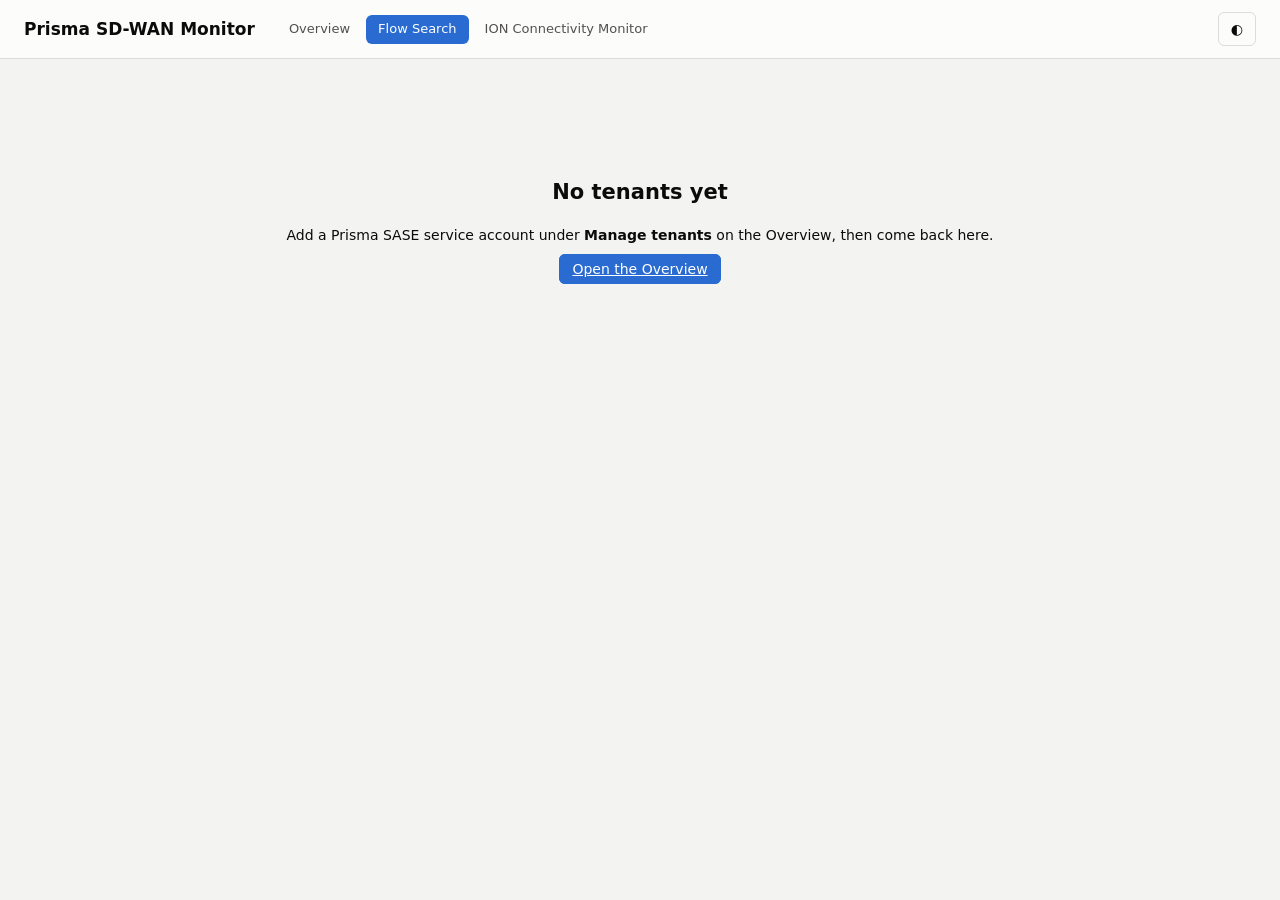
==== static/flows.html @ 74a4ef9d "Prisma SD-WAN Monitor 2.0.0 Co-Authored-By: Claude Opus 5.5 <noreply@anthropic.com>" ====
<!doctype html>
<html lang="en">
<head>
  <meta charset="utf-8">
  <meta name="viewport" content="width=device-width, initial-scale=1">
  <title>Flow Search · Prisma SD-WAN</title>
  <link rel="stylesheet" href="/static/css/theme.css">
  <link rel="stylesheet" href="/static/css/base.css">
  <link rel="stylesheet" href="/static/css/flows.css">
  <script src="/static/js/theme.js"></script>
  <script type="module" src="/static/js/flows.js"></script>
  <script defer src="/static/vendor/alpinejs-3.17.4.min.js"></script>
</head>
<body x-data="flowSearch" x-cloak>
  <header class="topbar">
    <div class="topbar-title">
      <h1>Prisma SD-WAN Monitor <span class="app-version" x-text="version && 'v' + version"></span></h1>
      <nav class="nav-tabs">
        <a href="/#/">Overview</a>
        <a href="/flows" class="active" aria-current="page">Flow Search</a>
        <a href="/?ionlog#/">ION Connectivity Monitor</a>
      </nav>
    </div>
    <div class="topbar-controls">
      <label for="tenant-select" class="sr-only">Tenant</label>
      <select id="tenant-select" aria-label="Select tenant" x-show="tenants.length" x-model="tsg" @change="switchTenant()">
        <template x-for="t in tenants" :key="t.tsg_id">
          <option :value="t.tsg_id" x-text="`${t.name} (${t.tsg_id})`" :selected="t.tsg_id === tsg"></option>
        </template>
      </select>
      <button type="button" class="btn theme-btn" @click="toggleTheme()"></button>
    </div>
  </header>

  <main class="flows-main">
    <section class="empty" x-show="tenantsLoaded && !tenants.length">
      <h2>No tenants yet</h2>
      <p>Add a Prisma SASE service account under <strong>Manage tenants</strong> on the Overview, then come back here.</p>
      <a class="btn primary" href="/#/">Open the Overview</a>
    </section>

    <template x-if="tsg">
      <div>
        <p class="notice error" x-show="authError" x-text="`Could not load this tenant: ${authError}`"></p>
        <p class="notice error" x-show="searchError" x-text="searchError"></p>
        <p class="notice" x-show="notes.policies" x-text="`Policy names: ${notes.policies}`"></p>
        <p class="notice" x-show="notes.paths" x-text="`Path names: ${notes.paths}`"></p>
        <p class="notice" x-show="notes.apps">Couldn't load application names, so apps show as numeric IDs
          (<span x-text="notes.apps"></span>). <button type="button" class="link-btn accent" @click="notes.apps = ''; loadApps()">Try again</button></p>

        <!-- Search form ----------------------------------------------------------------------- -->
        <section class="card search-card" aria-label="Search">
          <div class="form-grid">
            <div class="field f-sites picker">
              <span class="field-label">Sites <span class="req" aria-hidden="true">*</span></span>
              <button type="button" class="picker-btn" :disabled="!sitesReady" @click="siteMenu = !siteMenu" :aria-expanded="siteMenu"
                      x-text="!sitesReady ? 'Loading sites…' : selectedSites.length ? `${selectedSites.length} selected` : 'Select at least one site…'"></button>
              <div class="picker-panel" x-show="siteMenu" @click.outside="siteMenu = false" @keydown.escape="siteMenu = false">
                <input type="search" x-model="siteSearch" placeholder="Search sites…" aria-label="Search sites">
                <div class="picker-list">
                  <template x-for="s in siteMatches" :key="s.id">
                    <label class="picker-item"><input type="checkbox" :checked="selectedSites.includes(s.id)" @change="toggleIn(selectedSites, s.id)"><span x-text="s.name"></span></label>
                  </template>
                  <div class="picker-empty" x-show="!siteMatches.length">No sites match</div>
                </div>
                <div class="picker-foot" x-show="selectedSites.length"><button type="button" class="link-btn accent" @click="selectedSites = []">Clear selection</button></div>
              </div>
              <div class="tags">
                <template x-for="id in selectedSites" :key="id">
                  <span class="tag"><span x-text="siteName(id)"></span><button type="button" :aria-label="`Remove ${siteName(id)}`" @click="toggleIn(selectedSites, id)">✕</button></span>
                </template>
              </div>
              <span class="field-error" x-show="siteMissing">Select at least one site</span>
            </div>

            <div class="field f-range">
              <span class="field-label">Time range
                <span class="last-btns"><strong>Last</strong>
                  <template x-for="[mins, text] in M.LAST_BUTTONS" :key="mins">
                    <button type="button" class="quick-btn" :class="isLast(mins) && 'active'" :aria-pressed="isLast(mins)" @click="setLast(mins)"
                            :disabled="needsFilter(mins)" :title="lastTitle(mins)" x-text="text"></button>
                  </template>
                </span>
              </span>
              <div class="range-row">
                <button type="button" class="btn btn-sm" @click="step(-1)" :disabled="!canStepBack"
                        :title="canStepBack ? 'Move the whole range back by its length' : `Flow history goes back ${M.MAX_AGE_DAYS} days`" x-text="stepText(-1)"></button>
                <input type="datetime-local" x-model="startTime" :min="oldestInput" @change="startPicked()" aria-label="Start">
                <span class="muted">to</span>
                <input type="datetime-local" x-model="endTime" :min="oldestInput" aria-label="End">
                <button type="button" class="btn btn-sm" @click="step(1)" :disabled="!canStepForward" title="Move the whole range forward by its length (up to now)" x-text="stepText(1)"></button>
              </div>
              <div class="range-note" x-text="rangeSummary"></div>
              <div class="range-note warn" x-show="startTooOld" x-text="`Flow history goes back ${M.MAX_AGE_DAYS} days: pick a later start.`"></div>
              <div class="range-note warn" x-show="rangeChanged" x-text="rangeChanged ? rangeChangedText : ''"></div>
            </div>

            <div class="field f-ip">
              <label class="field-label" for="f-ip" x-text="ipLabel"></label>
              <div class="inline">
                <input id="f-ip" type="text" x-model="ipAddress" placeholder="e.g. 192.168.1.100">
                <select x-model="ipMode" aria-label="Which side the IP address is on">
                  <option value="source">Source</option><option value="dest">Destination</option><option value="either">Either</option>
                </select>
              </div>
            </div>

            <div class="field f-port">
              <label class="field-label" for="f-ports">Dest port / protocol (optional)</label>
              <div class="inline">
                <input id="f-ports" type="text" x-model="destPorts" placeholder="e.g. 443, 8443">
                <select x-model="protocol" aria-label="Protocol">
                  <option value="">Any</option><option value="6">TCP</option><option value="17">UDP</option><option value="1">ICMP</option>
                </select>
              </div>
            </div>

            <div class="field f-apps picker">
              <span class="field-label">Application (optional)</span>
              <button type="button" class="picker-btn" :disabled="appsLoading" @click="appMenu = !appMenu" :aria-expanded="appMenu"
                      x-text="appsLoading ? 'Loading applications…' : selectedApps.length ? `${selectedApps.length} selected` : 'All applications'"></button>
              <div class="picker-panel" x-show="appMenu" @click.outside="appMenu = false" @keydown.escape="appMenu = false">
                <template x-if="appMenu">
                  <div class="picker-inner">
                    <input type="search" x-model="appSearch" placeholder="Search apps…" aria-label="Search apps">
                    <div class="picker-list">
                      <template x-for="a in appMatches" :key="a.id">
                        <label class="picker-item"><input type="checkbox" :checked="selectedApps.includes(a.id)" @change="toggleIn(selectedApps, a.id)"><span x-text="a.name"></span></label>
                      </template>
                      <div class="picker-empty" x-show="!appMatches.length">No apps match</div>
                    </div>
                    <div class="picker-foot"><span class="muted small" x-text="`${appMatches.length} shown`"></span>
                      <button type="button" class="link-btn accent" x-show="selectedApps.length" @click="selectedApps = []">Clear selection</button></div>
                  </div>
                </template>
              </div>
              <div class="tags">
                <template x-for="id in selectedApps" :key="id">
                  <span class="tag"><span x-text="appLabel(id)"></span><button type="button" :aria-label="`Remove ${appLabel(id)}`" @click="toggleIn(selectedApps, id)">✕</button></span>
                </template>
              </div>
            </div>

            <div class="field f-rows">
              <label class="field-label" for="f-rows">Rows per page</label>
              <select id="f-rows" x-model.number="perPage" @change="setPerPage()">
                <template x-for="n in [25, 50, 100, 250, 500, 1000]" :key="n"><option :value="n" x-text="n" :selected="n === perPage"></option></template>
              </select>
            </div>
          </div>

          <div class="search-actions">
            <button type="button" class="btn primary" @click="search()" :disabled="searching">
              <span class="spinner" x-show="searching"></span><span x-text="searching ? 'Searching…' : 'Search flows'"></span>
            </button>
            <button type="button" class="btn primary" x-show="searching && rangeChanged" @click="searchNewRange()" :disabled="!jobId"
                    title="Stop the running search and search the newly picked range instead">Search the new range instead</button>
            <button type="button" class="btn" x-show="searching && jobId" @click="stopSearch()" :disabled="stopping"
                    title="Stop fetching; keep the flows loaded so far" x-text="stopping ? 'Stopping…' : 'Stop'"></button>
            <button type="button" class="btn btn-sm help-btn" @click="openHelp()" title="How a search works, and what every column means">HELP</button>
          </div>
          <p class="hint err" x-show="!searching && rangeNeedsFilter">Searches over 4 hours need an application or IP address filter:
            unfiltered, a busy site has hundreds of thousands of flows a day, an hour or more of fetching. These filters are applied by the
            API, so fewer flows are fetched.</p>

          <div class="progress-panel" x-show="progress.total">
            <div class="notice check" x-show="searching && paused && !stopping">
              <span class="grow"><strong x-text="`Paused at ${flowCount.toLocaleString()} flows.`"></strong>
                Every flow is kept in this tab, so large searches can slow it down or run it out of memory.
                <span x-text="estimateText"></span></span>
              <button type="button" class="btn btn-sm" @click="resumeSearch()" :disabled="resuming || stopping" x-text="`Keep going (${softCap.toLocaleString()} more)`"></button>
              <button type="button" class="btn btn-sm" @click="stopSearch()" :disabled="stopping">Stop here</button>
            </div>
            <div class="check" :class="largeEstimate ? 'notice' : 'muted small'" x-show="searching && !paused && !stopping && estimate && (largeEstimate || estimate.seconds >= 60)">
              <span class="grow" x-text="estimateText"></span>
              <button type="button" class="btn btn-sm" x-show="largeEstimate" @click="stopSearch()" :disabled="stopping">Stop here</button>
            </div>
            <div class="progress-row" x-show="searching && progress.windowsTotal">
              <span class="progress-bar" :class="{ paused, busy: progress.windowsActive && !paused }" role="progressbar" aria-label="Search progress"
                    aria-valuemin="0" aria-valuemax="100" :aria-valuenow="progressPercent"><span :style="{ width: `${progressPercent}%` }"></span></span>
              <span x-text="progressText"></span>
            </div>
            <div class="progress-summary">
              <span x-text="`${progress.completed.length} of ${progress.total} sites complete · ${flowCount.toLocaleString()} flows loaded`"></span>
              <span x-show="cachedText" x-text="`· ${cachedText}`"></span>
              <span x-show="searching">— results update as each batch arrives</span>
            </div>
            <div class="chips">
              <template x-for="id in siteIds" :key="id">
                <span class="chip" :class="progress.completed.includes(id) ? 'done' : 'pending'"><span class="dot"></span><span x-text="`${siteName(id)} · ${siteFlowCount(id).toLocaleString()}`"></span></span>
              </template>
            </div>
          </div>
        </section>

        <!-- Results ------------------------------------------------------------------------------ -->
        <template x-if="searched">
          <section class="card results" aria-label="Results">
            <div class="notice" x-show="siteErrors.length">
              <strong x-text="siteErrors.length < siteIds.length ? 'Some sites failed to load:' : 'Flows failed to load:'"></strong>
              <ul><template x-for="e in siteErrors" :key="e.id"><li><span x-text="e.name"></span>: <span x-text="e.text"></span></li></template></ul>
            </div>
            <div class="notice" x-show="siteWarnings.length">
              <strong>Results incomplete:</strong>
              <ul><template x-for="w in siteWarnings" :key="w.id"><li><strong x-text="w.name"></strong>: showing <span x-text="w.count.toLocaleString()"></span> — <span x-text="w.text"></span></li></template></ul>
            </div>

            <div class="results-bar results-head">
              <div class="bar-group">
                <strong>Results</strong>
                <button type="button" class="btn btn-sm" x-show="filteredFlows.length" @click="downloadCsv()">Download CSV</button>
                <button type="button" class="btn btn-sm" @click="showApiQuery()">View API query</button>
              </div>
              <div class="bar-group summary-group" x-show="activeFlows.length">
                <span class="muted small">Summary:</span>
                <button type="button" class="btn btn-sm btn-prominent summary-btn" @click="openSummary('domains')" title="Domains seen, grouped by organization (e.g. *.google.com)">Domains</button>
                <button type="button" class="btn btn-sm btn-prominent summary-btn" @click="openSummary('apps')" title="Applications seen, with the domains seen for each">Apps</button>
              </div>
              <span class="muted small flow-count" x-text="`${filteredFlows.length.toLocaleString()} flow${filteredFlows.length === 1 ? '' : 's'}`"></span>
            </div>

            <div class="results-bar tools">
              <div class="bar-group">
                <input type="search" class="ip-filter" x-model.debounce.200ms="view.ipFilter" placeholder="Filter by IP…" aria-label="Filter by IP">
                <span class="seg" role="group" aria-label="Which IP the filter matches">
                  <template x-for="[mode, text] in [['or', 'Src or Dst'], ['src', 'Source'], ['dst', 'Dest']]" :key="mode">
                    <button type="button" :class="view.ipFilterMode === mode && 'active'" :aria-pressed="view.ipFilterMode === mode" @click="view.ipFilterMode = mode" x-text="text"></button>
                  </template>
                </span>
                <button type="button" class="btn btn-sm" x-show="filterCount" @click="clearFilters()" x-text="`Clear column filters (${filterCount})`"></button>
              </div>
              <div class="bar-group groups">
                <span class="bar-label" x-show="anyGroupOffered" title="Click a button to add its columns to the table; its button then moves above those columns, click it there to remove them">Add columns:</span>
                <template x-for="g in M.GROUP_ORDER" :key="g">
                  <span class="contents">
                    <span class="sep" aria-hidden="true" x-show="g === 'flowstats' && statsSeparator"></span>
                    <button type="button" class="btn btn-sm toggle-btn" x-show="groupOffered(g)" @click="toggleGroup(g)" :title="`Add the ${M.GROUPS[g].what}. Its button then moves above them: click it there to remove them`" x-text="M.GROUPS[g].label"></button>
                  </span>
                </template>
              </div>
              <div class="bar-group quick-group">
                <span class="bar-label" title="Click a filter to show only those flows, click it again to remove it">Show only:</span>
                <button type="button" class="btn btn-sm quick" :class="quickOn('init_success') && 'active'" :aria-pressed="quickOn('init_success')" @click="toggleQuick('init_success')"
                        title="Only flows whose connection setup failed (Init OK = No). Click again to remove the filter">Init failed</button>
                <button type="button" class="btn btn-sm quick" :class="quickOn('return_traffic') && 'active'" :aria-pressed="quickOn('return_traffic')" @click="toggleQuick('return_traffic')"
                        title="Only flows that sent packets but got none back (Return = No). Click again to remove the filter">No return traffic</button>
                <button type="button" class="btn btn-sm quick" :class="quickOn('assurance', 'Flow Move') && 'active'" :aria-pressed="quickOn('assurance', 'Flow Move')" @click="toggleQuick('assurance', 'Flow Move')"
                        title="Only flows a performance policy (Move Flows) put on their path (Assurance = Flow Move). Click again to remove the filter">Flow moved</button>
              </div>
              <div class="bar-group view-group" @click.outside="colMenu.open = false" @keydown.escape.window="colMenu.open = false">
                <button type="button" class="btn btn-sm" @click="resetView()" :disabled="viewIsDefault"
                        :title="viewIsDefault ? 'Already showing the default view' : 'Show the default columns and clear the column filters'">Default view</button>
                <button type="button" class="btn btn-sm" @click="resetWidths()" :disabled="!anyResized"
                        :title="anyResized ? 'Every column back to its automatic width' : 'Drag a column edge to resize it, double-click it to fit the widest value'">Reset widths</button>
                <button type="button" class="btn btn-sm help-btn" @click="openHelp('help-columns')" title="What every column means">HELP</button>
                <button type="button" class="btn btn-sm" @click="openColMenu($event)" :aria-expanded="colMenu.open"
                        x-text="`Columns${hiddenCount ? ` (${hiddenCount} hidden)` : ''} ▾`"></button>
                <div class="menu-panel" x-show="colMenu.open" :style="{ left: `${colMenu.x}px`, top: `${colMenu.y}px` }">
                  <div class="picker-list">
                    <template x-for="col in M.COLUMNS" :key="col.key">
                      <label class="picker-item" :title="col.title || ''"><input type="checkbox" :checked="!hidden[col.key]" @change="setHidden({ [col.key]: !$event.target.checked }); $event.target.checked = !hidden[col.key]"><span x-text="col.label"></span></label>
                    </template>
                  </div>
                  <div class="picker-foot"><button type="button" class="link-btn accent" @click="showAll()">Show all</button>
                    <button type="button" class="link-btn accent" @click="colMenu.open = false">Done</button></div>
                </div>
              </div>
            </div>

            <div class="empty-results" x-show="!activeFlows.length">
              <p><strong x-text="searching ? 'Waiting for the first batch…' : 'No flows found'"></strong></p>
              <p class="muted" x-text="searching ? 'Each request to the flows API takes around 10 seconds.' : 'No flows match the search for this time range.'"></p>
            </div>

            <template x-if="activeFlows.length">
              <div>
                <!-- A scrollbar above the table too (the table's own is at the bottom of a long page), kept in step. -->
                <div class="scroll-top" x-ref="scrollTop" @scroll="$refs.scrollBody.scrollLeft = $el.scrollLeft"><div :style="{ width: `${tableWidth}px` }"></div></div>
                <div class="scroll-body" x-ref="scrollBody" @scroll="$refs.scrollTop.scrollLeft = $el.scrollLeft">
                  <table class="flow-table" :style="{ width: `${tableWidth}px` }">
                    <colgroup><template x-for="col in visibleColumns" :key="col.key"><col :style="{ width: `${colWidth(col.key)}px` }"></template></colgroup>
                    <thead>
                      <tr class="group-row" x-show="groupRuns.some((r) => r.group)">
                        <template x-for="run in groupRuns" :key="run.key">
                          <th :colspan="run.span"><button type="button" class="btn btn-sm primary group-btn" x-show="run.group" @click="toggleGroup(run.group)"
                                                          :aria-label="run.group ? `Remove ${M.GROUPS[run.group].label}` : ''"
                                                          :title="run.group ? `Remove the ${M.GROUPS[run.group].what} (the button goes back to Add columns)` : ''" x-text="run.group ? M.GROUPS[run.group].label : ''"></button></th>
                        </template>
                      </tr>
                      <tr>
                        <template x-for="col in visibleColumns" :key="col.key">
                          <th :title="col.title || ''" :aria-sort="ariaSort(col)" :class="col.sort && 'sortable'" @click="sortBy(col)">
                            <span x-text="col.label"></span><span class="loading-note" x-show="col.policy && policiesLoading"> (loading…)</span><span class="sort-mark" x-text="sortMark(col)"></span>
                            <button type="button" class="col-filter-btn" :class="isFiltered(col.key) && 'active'" @click.stop="openFilter(col, $event)" :aria-label="`Filter ${col.label}`">▾</button>
                            <span class="col-resizer" :class="resizing === col.key && 'active'" title="Drag to resize · double-click to fit the widest value"
                                  @pointerdown.stop.prevent="startResize(col.key, $event)" @click.stop @dblclick.stop="fitColumn(col.key)"></span>
                          </th>
                        </template>
                      </tr>
                    </thead>
                    <tbody @mouseover="clippedTip($event)">
                      <template x-for="f in pageFlows" :key="rowKey(f)">
                        <tr>
                          <template x-for="col in visibleColumns" :key="col.key">
                            <td :class="cellClass(col, f)" :title="cellTip(col.key, f)">
                              <span :class="pillClass(col.key, f)" x-text="cellText(col.key, f)"></span><button type="button" class="copy-btn"
                                x-show="col.key === 'domain' && f.unknown_domain" @click.stop="copy(f.unknown_domain)" title="Copy domain" aria-label="Copy domain">⧉</button>
                              <div class="sub" :class="col.key === 'action' && 'c-critical'" x-show="cellSub(col.key, f)" x-text="cellSub(col.key, f)"></div>
                            </td>
                          </template>
                        </tr>
                      </template>
                    </tbody>
                  </table>
                </div>
                <div class="pager-row" x-show="pages > 1">
                  <span class="muted" x-text="`Showing ${(firstRow + 1).toLocaleString()} to ${Math.min(firstRow + perPage, filteredFlows.length).toLocaleString()} of ${filteredFlows.length.toLocaleString()} flows`"></span>
                  <span class="pager">
                    <button type="button" class="btn btn-sm" @click="view.page = 1" :disabled="page === 1">First</button>
                    <button type="button" class="btn btn-sm" @click="view.page = page - 1" :disabled="page === 1" aria-label="Previous page">‹</button>
                    <span x-text="`Page ${page} of ${pages}`"></span>
                    <button type="button" class="btn btn-sm" @click="view.page = page + 1" :disabled="page === pages" aria-label="Next page">›</button>
                    <button type="button" class="btn btn-sm" @click="view.page = pages" :disabled="page === pages">Last</button>
                  </span>
                </div>
                <div class="results-total">Total: <strong x-text="filteredFlows.length.toLocaleString()"></strong>
                  <span x-text="`flow${filteredFlows.length === 1 ? '' : 's'}`"></span>
                  <span class="muted" x-show="filteredFlows.length !== activeFlows.length" x-text="`(filtered from ${activeFlows.length.toLocaleString()})`"></span>
                  <span class="muted" x-show="searching">· search still running</span>
                </div>
              </div>
            </template>
          </section>
        </template>
      </div>
    </template>
  </main>

  <!-- Column filter (fixed, so the table's scroll box doesn't clip it) -------------------------- -->
  <div class="col-filter-pop" x-show="colFilter.open" :style="{ left: `${colFilter.x}px`, top: `${colFilter.y}px` }"
       @click.outside="colFilter.open = false" @keydown.escape.window="colFilter.open = false">
    <div class="head" x-text="`Filter: ${colFilter.label}`"></div>
    <div class="search">
      <input type="search" x-model="colFilter.search" x-ref="filterSearch" placeholder="Search values…" aria-label="Search values">
      <div class="row"><button type="button" class="link-btn accent" @click="setFilterMatches(true)" x-text="colFilter.search ? 'Select matches' : 'Select all'"></button>
        <button type="button" class="link-btn accent" @click="setFilterMatches(false)" x-text="colFilter.search ? 'Clear matches' : 'Clear all'"></button></div>
    </div>
    <div class="list">
      <template x-for="v in filterShown" :key="v.value">
        <label class="item"><input type="checkbox" :checked="!!colFilter.draft[v.value]" @change="toggleFilterValue(v.value)">
          <span class="val" x-text="v.value === '' ? '(blank)' : v.value" :title="v.value"></span><span class="cnt" x-text="v.count.toLocaleString()"></span></label>
      </template>
      <div class="picker-empty" x-show="!filterMatches.length">No values match</div>
      <div class="picker-empty" x-show="filterMatches.length > filterShown.length" x-text="`Showing ${filterShown.length} of ${filterMatches.length.toLocaleString()} values — type to narrow`"></div>
    </div>
    <div class="foot"><span class="muted" x-text="`${filterChecked.toLocaleString()} of ${colFilter.values.length.toLocaleString()} selected`"></span>
      <span><button type="button" class="btn btn-sm" @click="colFilter.open = false">Cancel</button>
        <button type="button" class="btn btn-sm primary" @click="applyFilter()" :disabled="!filterChecked">Apply</button></span></div>
  </div>

  <!-- Domains / Apps summary --------------------------------------------------------------------- -->
  <dialog class="flows-dialog" x-ref="summaryDialog" aria-labelledby="summary-title" @close="summary.mode = null">
    <div class="dialog-head">
      <h2 id="summary-title" x-text="summaryCfg?.title || 'Summary'"></h2>
      <span><button type="button" class="btn btn-sm" x-show="searching" @click="refreshSummary()" title="Include flows that arrived since this was opened">Refresh</button>
        <button type="button" class="icon-btn" @click="$refs.summaryDialog.close()" aria-label="Close">✕</button></span>
    </div>
    <template x-if="summary.mode && summary.data">
      <div>
        <div class="summary-tools">
          <input type="search" x-model.debounce.150ms="summary.search" :placeholder="summaryCfg.search" :aria-label="summaryCfg.search">
          <span class="seg" role="group" aria-label="Sort by">
            <template x-for="[k, t] in [['flows', 'Flows'], ['bytes', 'Bytes'], ['name', 'Name']]" :key="k">
              <button type="button" :class="summary.sort === k && 'active'" :aria-pressed="summary.sort === k" @click="summary.sort = k" x-text="t"></button>
            </template>
          </span>
        </div>
        <p class="muted small" x-text="summaryNote"></p>
        <p class="muted" x-show="!summaryRows.length">Nothing matches.</p>
        <table class="summary-table" x-show="summaryRows.length">
          <thead><tr><th x-text="summaryCfg.groupHead"></th><th class="num" x-text="summaryCfg.subHead"></th><th class="num">Flows</th><th class="num">Bytes</th><th></th></tr></thead>
          <template x-for="g in summaryRows" :key="g.key">
            <tbody>
              <tr class="group" @click="toggleSummaryGroup(g.key)" :aria-expanded="!!summary.open[g.key]">
                <td><span class="caret" x-text="summary.open[g.key] ? '▾' : '▸'"></span><span :class="summary.mode === 'domains' && 'mono'" x-text="g.label"></span></td>
                <td class="num" x-text="g.subs.length.toLocaleString()"></td>
                <td class="num" x-text="g.flows.toLocaleString()"></td>
                <td class="num" x-text="M.formatBytes(g.bytes)"></td>
                <td class="num"><button type="button" class="link-btn accent" @click.stop="filterToSummary(g)" title="Show only these flows in the table">Filter table</button></td>
              </tr>
              <template x-for="s in (summary.open[g.key] ? g.subs : [])" :key="s.name">
                <tr class="sub">
                  <td><span class="mono" x-text="s.name"></span><button type="button" class="copy-btn" x-show="s.name !== summaryCfg.noCopy" @click.stop="copy(s.name)" title="Copy" aria-label="Copy">⧉</button></td>
                  <td></td>
                  <td class="num" x-text="s.flows.toLocaleString()"></td>
                  <td class="num" x-text="M.formatBytes(s.bytes)"></td>
                  <td class="num"><button type="button" class="link-btn accent" @click.stop="filterToSummary(g, s)" title="Show only these flows in the table">Filter table</button></td>
                </tr>
              </template>
            </tbody>
          </template>
        </table>
      </div>
    </template>
  </dialog>

  <!-- API query ---------------------------------------------------------------------------------- -->
  <dialog class="flows-dialog" x-ref="queryDialog" aria-labelledby="query-title">
    <div class="dialog-head">
      <h2 id="query-title">API query</h2>
      <span><button type="button" class="btn btn-sm" @click="copy(apiQueryText)">Copy</button>
        <button type="button" class="btn btn-sm" @click="downloadApiQuery()">Download</button>
        <button type="button" class="icon-btn" @click="$refs.queryDialog.close()" aria-label="Close">✕</button></span>
    </div>
    <p class="muted small">The flows API only answers for the hour ending at <code>end_time</code>, so the Monitor splits the range into
      1-hour windows (newest first) and pages each with <code>dest_page</code>, one query per site (and per direction for an
      Either IP search). Shown: the newest window, page 1.</p>
    <pre class="query" x-text="apiQueryText"></pre>
  </dialog>

  <!-- HELP --------------------------------------------------------------------------------------- -->
  <dialog class="flows-dialog help-dialog" x-ref="helpDialog" aria-labelledby="help-title">
    <div class="dialog-head">
      <h2 id="help-title">HELP: how a search works and what each column means</h2>
      <button type="button" class="icon-btn" @click="$refs.helpDialog.close()" aria-label="Close">✕</button>
    </div>
    <div class="help-text">
      <h3>How a search works</h3>
      <p>Flow records come from <code>monitor/flows</code>, which keeps <strong>90 days</strong> of history and returns one hour per
        request, up to 1,000 flows per page. So a search is a job on the server that reads its range hour by hour, newest first, for
        every site at once, and the table fills in as pages arrive. The API answers about 2 pages every 8–10 s and allows 2 requests at
        a time per tenant (shared by every tab), so the only way to make a search faster is to read less:</p>
      <ul>
        <li><strong>Filters</strong> (IP, destination ports, protocol, applications) are applied by the API, so fewer flows are fetched.
          Searches over 4 hours need an application or IP filter.</li>
        <li><strong>Saved hours</strong>: an hour that ended over an hour ago, once read in full, is saved in
          <code>data/flowcache.db</code> (up to 500 MB) and reused by any later search of the same site with the same filters.</li>
      </ul>
      <p>A search pauses every 200,000 flows (every flow is kept in this tab): <em>Keep going</em> or <em>Stop here</em>. <em>Stop</em>
        keeps what has loaded. A flow open across hours is reported in each, and merged into one row. If one hour fails, the rest of
        the site's flows still show, with a warning naming the hour. <em>View API query</em> shows the request sent.</p>
      <h3 id="help-columns">What each column means</h3>
      <p>Each row is one flow record from the ION: one connection (TCP) or conversation (UDP, ICMP) between a client and a server,
        reported when it ends or as it ages out. <strong>C2S</strong> = client to server, <strong>S2C</strong> = server to client; the
        client is whoever started the flow. Hover a column heading for a short version, a cell for per-direction values. Add a group of
        columns with its <em>+</em> button under <em>Add columns</em>: the button then sits over its columns, and clicking it there
        (<em>✕</em>) removes them again. <em>Columns</em> turns single columns on and off; <em>-</em> means not reported or doesn't apply.</p>
      <h3>Who and where</h3>
      <dl>
        <dt>Site</dt><dd>The site whose ION recorded the flow.</dd>
        <dt>Time</dt><dd>When the flow started, in your browser's time zone.</dd>
        <dt>Source IP / Src Port</dt><dd>The client: the device that opened the flow, and its (usually random) port.</dd>
        <dt>User</dt><dd>The user signed in on the source IP, when user identification is set up (e.g. <code>domain\user</code>).</dd>
        <dt>Dest IP / Dst Port</dt><dd>The server and the service port (443 HTTPS, 53 DNS, 389 LDAP…).</dd>
        <dt>Proto</dt><dd>IP protocol: TCP, UDP, ICMP or another number.</dd>
        <dt>App</dt><dd>The application the ION identified (Prisma SD-WAN app definitions, including custom apps).</dd>
        <dt>Domain</dt><dd>The domain name seen for the flow (from DNS or the TLS server name), e.g. <code>chatgpt.com</code>.</dd>
        <dt>Direction</dt><dd>Which way the flow crossed the ION, e.g. LAN to WAN (branch user out), WAN to LAN (into the site), LAN to LAN.</dd>
      </dl>
      <h3>Policy and path</h3>
      <dl>
        <dt>Path Policy</dt><dd>The path (network) policy rule that matched: decides which WAN paths the app may use.</dd>
        <dt>QoS Policy</dt><dd>The priority (QoS) policy rule that matched: decides the traffic class and queue.</dd>
        <dt>Security Policy</dt><dd>The security (zone firewall) policy rule that matched.</dd>
        <dt>Path</dt><dd>The WAN path the flow used, e.g. <em>Direct Internet (ISP name)</em> or a VPN to a data center or hub, shown as
          <em>local circuit → remote site (remote circuit)</em>.</dd>
        <dt>Path Change</dt><dd>Why the flow moved to another path mid-way (e.g. SLA breach, path down, asymmetry). Blank: it stayed on
          one path. Underneath, <em>from …</em> is the path it was on before, when the search goes back far enough to include it (hover
          for every path with times). Path shows where the flow was at the end of the searched range.</dd>
        <dt>Assurance</dt><dd><em>Flow Move</em> when a performance policy rule with the <em>Move Flows</em> action put the flow on its
          path, e.g. because another path broke the rule's SLA (SCM's <em>Assurance: Flow Move</em>). Underneath, <em>from …</em> is
          the path it was kept off and why (e.g. <em>app RTT</em>: the app's round-trip time on that path was over the SLA); hover for
          every path it was kept off. When the flow moved mid-way (Path Change then says why, e.g. <em>probe_bad_path_change</em>)
          that's the path it was on before; when it was placed on its path at the start, it's the path flows normally take. The
          <strong>Flow moved</strong> button shows only these flows.</dd>
      </dl>
      <h3>Performance (AppStats)</h3>
      <dl>
        <dt>Avg RTT</dt><dd>Network round-trip time, measured by the ION from the TCP handshake and ACKs. High = slow or distant path.</dd>
        <dt>Avg SRT</dt><dd>Server response time: from a request to the server's first reply. High SRT with normal RTT = a slow server or
          app, not the network.</dd>
        <dt>Avg UDP TRT</dt><dd>UDP transaction response time: request to reply for UDP apps (e.g. DNS).</dd>
      </dl>
      <h3>Volume (TotalFlowStats, DirectionalFlowStats)</h3>
      <dl>
        <dt>Bytes / Packets C2S, S2C</dt><dd>Data sent each way. Downloads are mostly S2C, uploads C2S.</dd>
        <dt>Total Bytes / Packets</dt><dd>Both directions added up.</dd>
        <dt>Duration</dt><dd>Flow end minus start. Long flows with little data are usually idle connections kept open (web apps, chat,
          LDAP, SMB). <em>(open)</em>: still open at the end of the searched range, so this is how long it had been open.</dd>
        <dt>Within the searched range</dt><dd>Bytes, packets and retransmits count only traffic inside the searched range: a flow that
          started earlier, or is still open, carried more in total.</dd>
      </dl>
      <h3>Retransmits (TCP)</h3>
      <dl>
        <dt>Retx Pkts</dt><dd>TCP packets the ION saw sent a second time. Usually a sign of packet loss or congestion, which TCP recovers
          from: users see slowness, not failure. <strong>"keepalive"</strong> marks 1-byte keepalive probes: on an idle connection the
          client (browsers every ~45 s) resends one byte the server already acknowledged, so the ION counts it as a retransmit even when
          it's answered. When a direction's Retx Bytes equals its Retx Pkts, every one was a 1-byte probe, not lost data. Those are left
          out of Retx % and of sorting.</dd>
        <dt>Retx %</dt><dd>Real retransmits as a share of all the flow's packets. Under ~1% is normal; a few % and up on many flows of one
          path or direction points to loss there.</dd>
        <dt>Retx Bytes</dt><dd>Data retransmitted. Real loss shows full-size segments (~1,300 bytes per packet); 1 byte per packet is probes.</dd>
      </dl>
      <p>Retransmits are per flow and network-level. They differ from Site details' <em>failed transactions</em>, an application-level
        count per app (an exchange that didn't complete, for any reason). Heavy retransmits can cause failed transactions; clean flows
        with failures point to the server or app.</p>
      <h3>Voice / video</h3>
      <dl>
        <dt>Jitter</dt><dd>Variation in packet delay, worse direction. Above ~30 ms hurts calls.</dd>
        <dt>Loss</dt><dd>Media packets lost, worse direction. Above ~1% is audible.</dd>
        <dt>MOS</dt><dd>Estimated call quality, 1 (bad) to 5 (excellent); 4+ is good. Only for media the ION can read: encrypted media
          such as Teams shows <em>-</em>.</dd>
      </dl>
      <h3>Outcome</h3>
      <dl>
        <dt>Action</dt><dd>What the ION did: forwarded, or <code>flow_drop</code>. Dropped flows show why underneath (TCP state violation,
          security deny, no allowed path up…); hover for details.</dd>
        <dt>End Reason</dt><dd>How the session ended: <code>tcp-fin</code> (normal close), <code>tcp-rst-from-client</code> /
          <code>-server</code> (reset), <code>aged-out</code> (idle timeout). <em>n/a</em>: not reported by this ION's software (before
          6.8).</dd>
        <dt>Init OK (Init Success)</dt><dd>Whether the ION saw the TCP connection set up (the 3-way handshake) complete.
          <strong>Yes</strong>: it completed. <strong>No</strong>: it did not (no answer, a refusal, or a half-finished handshake).
          <strong>-</strong>: doesn't apply (UDP, ICMP).</dd>
        <dt>Return (Return Traffic)</dt><dd>What came back from the server, from the packet counts and TCP flags in the record.
          <strong>Yes</strong>: the server sent data back. <strong>Reset</strong>: the only reply was a TCP reset (nothing listens on
          that port, or a host firewall rejected it). <strong>SYN-ACK only</strong>: the server accepted, but the client never sent the
          final ACK (it gave up, or its ACK took a path the ION didn't see). <strong>No</strong>: forwarded, but nothing came back.
          <strong>Dropped</strong>: the ION dropped the flow itself (the Action column says why), kept apart from No.
          <strong>-</strong>: no packets in either direction.</dd>
        <dt>Security</dt><dd>The security policy action(s) applied, e.g. <code>allow</code>, <code>deny</code>.</dd>
      </dl>
      <p><strong>Reading Init OK and Return together</strong> when Init OK is <strong>No</strong>: Return = <strong>No</strong> means
        nothing answered (often the SYN was sent several times): look at the network path (routing, a firewall or policy drop, or the
        host is down). <strong>Reset</strong> or <strong>SYN-ACK only</strong>: the server is reachable but refused or the handshake
        stalled: look at the service or port, not the path.</p>
      <p><strong>Tip:</strong> many failed connections from one source to many ports or hosts (e.g. 80, 135, 445, 9100) is usually a
        network scanner or monitoring tool probing for open services, not a user-facing problem. Filter the Source IP column to check.</p>
      <p><em>Init failed</em> and <em>No return traffic</em> filter the table to Init OK = No and Return = No; an active one shows <em>✓ … ✕</em>: click it again to remove it.
        <em>No return traffic</em> leaves out dropped flows; pick <strong>Dropped</strong> in the Return column filter to see those.</p>
    </div>
  </dialog>
</body>
</html>
---- static/css/theme.css ----
/* Colour tokens shared by the Dashboard (style.css) and Flow Search (flows.html). */
:root {
  --surface-0: #f3f3f1;
  --surface-1: #fcfcfb;
  --surface-2: #ececea;
  --border: #dddcd8;
  --text-primary: #0b0b0b;
  --text-secondary: #52514e;
  --text-muted: #77766f;
  --accent: #2a6bd1;
  --meter-fill: #5b8ee6;
  --good: #0ca30c;
  --warning: #fab219;
  --critical: #d03b3b;
  --good-text: #006300;
  --warning-text: #8a5a00;
  --critical-text: #b02a2a;
  color-scheme: light;
}
/* Set by /static/theme.js from the saved choice or the OS setting. */
:root[data-theme="dark"] {
  --surface-0: #111110;
  --surface-1: #1a1a19;
  --surface-2: #262624;
  --border: #3a3a37;
  --text-primary: #ffffff;
  --text-secondary: #c3c2b7;
  --text-muted: #9a998f;
  --accent: #6f9ff0;
  --meter-fill: #4f7fd4;
  --good-text: #0ca30c;
  --warning-text: #fab219;
  --critical-text: #ef6b6b;
  color-scheme: dark;
}
---- static/css/base.css ----
/* Shell: layout, header, buttons, forms, dialogs, tiles, notices, status badges. */
[x-cloak] { display: none !important; }
* { box-sizing: border-box; }
/* Class rules like .loading { display: flex } would otherwise override the hidden attribute. */
[hidden] { display: none !important; }
body {
  margin: 0;
  font: 14px/1.45 system-ui, -apple-system, "Segoe UI", Roboto, sans-serif;
  background: var(--surface-0);
  color: var(--text-primary);
}
.sr-only { position: absolute; width: 1px; height: 1px; overflow: hidden; clip: rect(0 0 0 0); }
.muted { color: var(--text-muted); }
.small { font-size: 12px; }
.faded { opacity: .5; } /* low-sample or stale values */
code { font-size: 12px; }

.topbar {
  display: flex; align-items: center; justify-content: space-between; gap: 16px;
  padding: 12px 24px; background: var(--surface-1); border-bottom: 1px solid var(--border);
  position: sticky; top: 0; z-index: 5;
}
.topbar h1 { font-size: 17px; margin: 0; font-weight: 600; }
.app-version { font-size: 11px; font-weight: 500; color: var(--text-muted); margin-left: 4px; }
.topbar-controls { display: flex; gap: 8px; align-items: center; }
select, input[type=search], input:not([type]), input[type=password] {
  font: inherit; color: inherit; background: var(--surface-1);
  border: 1px solid var(--border); border-radius: 6px; padding: 6px 10px;
}
#tenant-select { min-width: 240px; }

.btn {
  font: inherit; cursor: pointer; padding: 6px 12px; border-radius: 6px;
  border: 1px solid var(--border); background: var(--surface-1); color: var(--text-primary);
}
.btn:hover { background: var(--surface-2); }
.btn.primary { background: var(--accent); border-color: var(--accent); color: #fff; }
.btn.danger { color: var(--critical-text); }
.btn:disabled { opacity: .5; cursor: default; }
.btn-sm { padding: 3px 9px; font-size: 12px; }
/* ⧉ after a value (a domain in Flow Search, an ION serial number). */
.copy-btn { background: none; border: 0; color: var(--text-muted); cursor: pointer; font-size: 12px; padding: 0 0 0 6px; }
.copy-btn:hover { color: var(--accent); }
/* Solid accent, bold, a subtle shadow: an action that fetches more (Load RTT, Flow Search's summaries). */
.btn-prominent { background: var(--accent); border: 1px solid var(--accent); color: #fff; font-weight: 600; padding: 3px 10px; font-size: 12px;
  box-shadow: 0 1px 3px color-mix(in srgb, var(--accent) 40%, transparent); }
.btn-prominent:hover { background: var(--accent); }
.btn-prominent:hover:not(:disabled) { filter: brightness(.9); box-shadow: 0 2px 6px color-mix(in srgb, var(--accent) 50%, transparent); }
.icon-btn { background: none; border: 0; color: inherit; font-size: 16px; cursor: pointer; }

main { padding: 20px 24px 48px; max-width: 1500px; margin: 0 auto; }
.empty { text-align: center; padding: 80px 0; }

.toolbar { display: flex; flex-wrap: wrap; align-items: center; gap: 12px; margin-bottom: 16px; }
.toolbar input[type=search] { min-width: 260px; }
.check { display: inline-flex; gap: 6px; align-items: center; color: var(--text-secondary); }

.tiles { display: grid; grid-template-columns: repeat(auto-fit, minmax(170px, 1fr)); gap: 12px; margin-bottom: 16px; }
.tile { background: var(--surface-1); border: 1px solid var(--border); border-radius: 10px; padding: 12px 16px; }
.tile .label { color: var(--text-secondary); font-size: 12px; }
.tile .value { font-size: 28px; font-weight: 600; font-variant-numeric: tabular-nums; }
.tile .sub { color: var(--text-muted); font-size: 12px; }

.notice {
  border: 1px solid var(--border); border-left: 4px solid var(--warning);
  background: var(--surface-1); border-radius: 8px; padding: 10px 14px; margin-bottom: 16px;
}
.notice.error { border-left-color: var(--critical); }
.notice pre { white-space: pre-wrap; font-size: 12px; max-height: 240px; overflow: auto; color: var(--text-secondary); }

.loading { display: flex; gap: 10px; align-items: center; color: var(--text-secondary); padding: 24px 0; }
.spinner {
  width: 16px; height: 16px; border-radius: 50%;
  border: 2px solid var(--border); border-top-color: var(--accent); animation: spin 0.8s linear infinite;
}
@keyframes spin { to { transform: rotate(360deg); } }

/* Status: color is always paired with an icon shape and a text label/tooltip. */
.st { display: inline-flex; align-items: center; gap: 4px; font-size: 12px; font-weight: 500; }
.st .ico { font-size: 11px; line-height: 1; }
.st.good { color: var(--good-text); }
.st.warning { color: var(--warning-text); }
.st.critical { color: var(--critical-text); }

dialog {
  width: min(820px, 94vw); border: 1px solid var(--border); border-radius: 12px;
  background: var(--surface-1); color: var(--text-primary); padding: 20px 24px;
}
dialog::backdrop { background: rgb(0 0 0 / .45); }
.dialog-head { display: flex; justify-content: space-between; align-items: center; }
.dialog-head h2 { margin: 0; font-size: 17px; }
/* HELP: a button in each section, one dialog with a topic per section (Flow Search has its own) */
.btn.help-btn { font-weight: 600; letter-spacing: .03em; color: var(--accent); border-color: var(--accent);
  background: color-mix(in srgb, var(--accent) 10%, transparent); }
.btn.help-btn:hover { background: var(--accent); color: #fff; }
.dialog-head .help-btn { margin-left: auto; margin-right: 10px; }
.help-dialog { width: min(980px, 94vw); max-height: 88vh; overflow: auto; }
.help-nav { display: flex; flex-wrap: wrap; gap: 6px; margin: 12px 0 4px; }
.help-nav .btn.active { background: var(--accent); border-color: var(--accent); color: #fff; }
.help-text { font-size: 13px; line-height: 1.55; color: var(--text-secondary); }
.help-text h3 { font-size: 14px; color: var(--text-primary); margin: 18px 0 6px; }
.help-text p, .help-text ol, .help-text ul { margin: 10px 0; }
.help-text ol, .help-text ul { padding-left: 20px; }
.help-text li { margin-bottom: 4px; }
.help-text dl { display: grid; grid-template-columns: 170px 1fr; gap: 6px 14px; margin: 0; }
.help-text dt { font-weight: 600; color: var(--text-primary); }
.help-text dd { margin: 0; }
.help-text code { font-size: 12px; }
@media (max-width: 640px) { .help-text dl { grid-template-columns: 1fr; gap: 2px; } .help-text dd { margin-bottom: 8px; } }
.tenant-table { width: 100%; border-collapse: collapse; margin: 12px 0 20px; }
.tenant-table th { text-align: left; font-weight: 500; color: var(--text-secondary); font-size: 12px; padding: 6px 8px; border-bottom: 1px solid var(--border); }
.tenant-table td { padding: 8px; border-bottom: 1px solid var(--border); }
.tenant-table td:last-child { text-align: right; white-space: nowrap; }
.tenant-table .btn { padding: 3px 9px; font-size: 12px; }
#tenant-form h3 { margin: 0 0 10px; font-size: 15px; }
.grid2 { display: grid; grid-template-columns: 1fr 1fr; gap: 12px; }
.grid2 label { display: flex; flex-direction: column; gap: 4px; font-size: 12px; color: var(--text-secondary); }
.grid2 input { font-size: 14px; }
.form-actions { display: flex; justify-content: flex-end; align-items: center; gap: 8px; }
#form-msg { margin-right: auto; }
#form-msg.err { color: var(--critical-text); }
#form-msg.ok { color: var(--good-text); }

.grid2 .check-row { justify-content: flex-end; }
.grid2 .check-row span { display: inline-flex; gap: 6px; align-items: center; font-size: 14px; color: var(--text-primary); padding-bottom: 7px; }

.tile .value .of { font-size: 16px; color: var(--text-muted); font-weight: 400; }

/* Threshold colours for every metric value (text-contrast steps of the status palette) */
.v-good { color: var(--good-text); }
.v-warning { color: var(--warning-text); }
.v-critical { color: var(--critical-text); }
.v { font-weight: 600; }

/* Header tabs (later phases add Flow Search and the ION Connectivity Monitor) */
.topbar-title { display: flex; align-items: center; gap: 18px; }
.nav-tabs { display: flex; gap: 4px; }
.nav-tabs a, .nav-tabs button { font: inherit; font-size: 13px; font-weight: 500; color: var(--text-secondary); text-decoration: none; padding: 5px 12px; border-radius: 6px; border: 0; background: none; cursor: pointer; }
.nav-tabs a:hover, .nav-tabs button:hover { background: var(--surface-2); color: var(--text-primary); }
.nav-tabs a.active { background: var(--accent); color: #fff; }

/* Destination prefix pop-up */
.link-btn { background: none; border: 0; padding: 0; font: inherit; color: var(--text-primary); cursor: pointer; text-align: left;
  overflow: hidden; text-overflow: ellipsis; white-space: nowrap; }
.link-btn:hover { color: var(--accent); text-decoration: underline; }
.link-btn:disabled { opacity: .5; cursor: default; }
.link-btn:disabled:hover { color: var(--text-primary); text-decoration: none; }

/* ---- Overview: one card per site, problems first ---- */
.crumbs { display: flex; align-items: center; gap: 8px; font-size: 14px; margin-bottom: 12px; }
.crumbs a { color: var(--accent); text-decoration: none; font-weight: 500; }
.crumbs a:hover { text-decoration: underline; }
.crumbs .sep { color: var(--text-muted); }
.crumbs span:last-child { font-weight: 600; }

/* Toasts (bottom right) */
.toasts { position: fixed; right: 16px; bottom: 16px; display: flex; flex-direction: column; gap: 8px; z-index: 200; max-width: min(380px, 92vw); }
.toast { display: flex; align-items: flex-start; gap: 10px; padding: 10px 12px; border-radius: 8px; background: var(--surface-1);
  border: 1px solid var(--border); border-left: 4px solid var(--good); box-shadow: 0 4px 14px rgb(0 0 0 / .18); font-size: 13px; }
.toast.down { border-left-color: var(--critical); }
.toast > .ico { color: var(--good-text); font-size: 14px; line-height: 1.4; }
.toast.down > .ico { color: var(--critical-text); }
.toast > div { flex: 1; }
.toast .icon-btn { font-size: 13px; color: var(--text-muted); }

/* ION Connectivity Monitor: header button and dialog */
.nav-tabs button.watching { color: var(--accent); font-weight: 600; }
.nav-tabs button:disabled { opacity: .5; cursor: default; }
.watch-dot { display: inline-block; width: 8px; height: 8px; border-radius: 50%; background: var(--good); margin-right: 6px; animation: watch-pulse 1.6s ease-in-out infinite; }
@keyframes watch-pulse { 50% { opacity: .3; } }
.count-badge { display: inline-block; min-width: 18px; margin-left: 6px; padding: 0 5px; border-radius: 999px; background: var(--critical); color: #fff; font-size: 11px; font-weight: 700; text-align: center; }
dialog.ion-dialog { width: min(900px, 94vw); max-height: 88vh; overflow: auto; }
.ion-controls { display: flex; align-items: center; gap: 10px; flex-wrap: wrap; margin: 10px 0 4px; }
.ion-field { display: flex; align-items: center; gap: 10px; flex-wrap: wrap; margin-top: 12px; font-size: 13px; }
.ion-field input { width: 300px; }
.ion-table { margin: 6px 0 10px; font-size: 13px; }
.ion-table .csub { font-size: 11px; }
.ion-table td { vertical-align: top; }
.ion-checked { margin-top: 12px; }
.ion-list-search { width: 320px; margin-left: auto; }
.ion-table a { color: var(--accent); text-decoration: none; }
.ion-table a:hover { text-decoration: underline; }
---- static/css/flows.css ----
/* Flow Search: search form, progress, results table, column filter, dialogs. */

.flows-main { max-width: none; }
.card { background: var(--surface-1); border: 1px solid var(--border); border-radius: 10px; padding: 16px 18px; margin-bottom: 16px; }
.accent { color: var(--accent); }
.link-btn.accent { color: var(--accent); }
.mono { font-family: ui-monospace, SFMono-Regular, Menlo, monospace; }
.c-accent { color: var(--accent); }
.c-warning { color: var(--warning-text); }
.c-critical { color: var(--critical-text); }
.grow { flex: 1; }

/* ---- Search form ---- */
.form-grid { display: grid; grid-template-columns: repeat(auto-fit, minmax(280px, 1fr)); gap: 14px 20px; align-items: start; }
.f-range { grid-column: span 2; }
@media (max-width: 700px) { .f-range { grid-column: auto; } }
.field { display: flex; flex-direction: column; gap: 5px; min-width: 0; }
.field-label { font-size: 12px; font-weight: 500; color: var(--text-secondary); display: flex; align-items: center; flex-wrap: wrap; gap: 8px; }
.req { color: var(--critical-text); }
.field-error { font-size: 12px; color: var(--critical-text); }
.field input[type=datetime-local] { font: inherit; color: inherit; background: var(--surface-1); border: 1px solid var(--border); border-radius: 6px; padding: 5px 8px; }
.inline { display: flex; gap: 6px; }
.inline input { flex: 1; min-width: 0; }

.picker { position: relative; }
.picker-btn { font: inherit; text-align: left; cursor: pointer; color: inherit; background: var(--surface-1);
  border: 1px solid var(--border); border-radius: 6px; padding: 6px 28px 6px 10px; position: relative; }
.picker-btn::after { content: "▾"; position: absolute; right: 10px; color: var(--text-muted); }
.picker-btn:disabled { opacity: .6; cursor: default; }
.picker-panel, .menu-panel { position: absolute; z-index: 20; background: var(--surface-1); border: 1px solid var(--border);
  border-radius: 8px; box-shadow: 0 6px 20px rgb(0 0 0 / .18); padding: 8px; }
.picker-panel { top: calc(100% - 2px); left: 0; right: 0; min-width: 260px; }
.picker-panel input[type=search], .picker-inner input[type=search] { width: 100%; }
.menu-panel { position: fixed; width: 260px; }
.picker-list { max-height: 300px; overflow-y: auto; margin-top: 6px; }
.picker-item { display: flex; align-items: center; gap: 8px; padding: 3px 4px; border-radius: 4px; cursor: pointer; font-size: 13px; }
.picker-item:hover { background: var(--surface-2); }
.picker-empty { padding: 6px 4px; font-size: 12px; color: var(--text-muted); }
.picker-foot { display: flex; justify-content: space-between; gap: 8px; padding-top: 6px; margin-top: 6px; border-top: 1px solid var(--border); font-size: 12px; }

.tags { display: flex; flex-wrap: wrap; gap: 4px; }
.tag { display: inline-flex; align-items: center; gap: 4px; font-size: 12px; background: var(--surface-2); border-radius: 12px; padding: 2px 4px 2px 9px; }
.tag button { background: none; border: 0; color: var(--text-muted); cursor: pointer; font-size: 11px; padding: 0 3px; }
.tag button:hover { color: var(--critical-text); }

.last-btns { display: inline-flex; align-items: center; gap: 4px; font-weight: 400; }
.last-btns strong { font-weight: 500; margin-right: 2px; }
.quick-btn { font: inherit; font-size: 12px; padding: 1px 8px; border-radius: 10px; border: 1px solid var(--border);
  background: var(--surface-1); color: var(--text-secondary); cursor: pointer; }
.quick-btn:hover { color: var(--text-primary); background: var(--surface-2); }
.quick-btn.active { background: var(--accent); border-color: var(--accent); color: #fff; }
.quick-btn:disabled { opacity: .45; cursor: default; }
.range-row { display: flex; align-items: center; flex-wrap: wrap; gap: 6px; }
.range-note { font-size: 12px; color: var(--text-muted); }
.range-note.warn { color: var(--warning-text); }

.search-actions { display: flex; align-items: center; gap: 8px; margin-top: 16px; }
.search-actions .btn.primary { display: inline-flex; align-items: center; gap: 8px; }
.search-actions .spinner { width: 13px; height: 13px; border-color: rgb(255 255 255 / .4); border-top-color: #fff; }
.hint { font-size: 12px; margin: 8px 0 0; }
.hint.err { color: var(--critical-text); }

/* ---- Progress ---- */
.progress-panel { margin-top: 14px; display: flex; flex-direction: column; gap: 8px; }
.progress-panel .notice { margin-bottom: 0; }
.progress-panel .check { display: flex; gap: 10px; align-items: center; flex-wrap: wrap; }
.progress-row { display: flex; align-items: center; gap: 10px; font-size: 12px; color: var(--text-secondary); }
.progress-bar { flex: 0 1 320px; height: 8px; border-radius: 4px; background: var(--surface-2); overflow: hidden; }
.progress-bar > span { display: block; height: 100%; background: var(--accent); transition: width .3s; }
.progress-bar.paused > span { background: var(--warning); }
.progress-bar.busy > span { animation: pulse 1.4s ease-in-out infinite; }
@keyframes pulse { 50% { opacity: .55; } }
.progress-summary { font-size: 12px; color: var(--text-secondary); }
.chips { display: flex; flex-wrap: wrap; gap: 6px; }
.chip { display: inline-flex; align-items: center; gap: 6px; font-size: 12px; border: 1px solid var(--border); border-radius: 12px; padding: 1px 9px; }
.chip .dot { width: 7px; height: 7px; border-radius: 50%; background: var(--text-muted); }
.chip.done .dot { background: var(--good); }
.chip.pending .dot { background: var(--accent); animation: pulse 1.4s ease-in-out infinite; }

/* ---- Results ---- */
.results { padding: 12px 0 8px; }
.results > .notice { margin: 0 18px 12px; }
.results .notice ul { margin: 4px 0 0; padding-left: 20px; }
.results-bar { display: flex; flex-wrap: wrap; align-items: center; gap: 10px 18px; padding: 0 18px 10px; }
.results-bar.tools { border-bottom: 1px solid var(--border); }
/* Results, the Domains / Apps summary buttons centred where they're seen, and the flow count at the right */
.results-bar.results-head { display: grid; grid-template-columns: 1fr auto 1fr; }
.results-head .summary-group { grid-column: 2; }
.results-head .flow-count { grid-column: 3; justify-self: end; }
.bar-group { display: flex; flex-wrap: wrap; align-items: center; gap: 6px; position: relative; }
/* The IP filter and view buttons on the first line; Add columns and Show only each on a line of their own. */
.bar-group.view-group { margin-left: auto; }
.bar-group.groups { order: 2; flex: 1 0 100%; }
.bar-group.quick-group { order: 3; flex: 1 0 100%; }
.ip-filter { width: 180px; }
.seg { display: inline-flex; border: 1px solid var(--border); border-radius: 6px; overflow: hidden; }
.seg button { font: inherit; font-size: 12px; background: none; border: 0; border-left: 1px solid var(--border); padding: 3px 9px; color: var(--text-secondary); cursor: pointer; }
.seg button:first-child { border-left: 0; }
.seg button:hover { color: var(--text-primary); }
.seg button.active { background: var(--accent); color: #fff; }
.contents { display: contents; }
.sep { display: inline-block; width: 1px; height: 18px; background: var(--border); margin: 0 4px; }
.btn.quick.active, .btn.toggle-btn.active { background: var(--accent); border-color: var(--accent); color: #fff; }
.bar-label { min-width: 84px; font-size: 12px; color: var(--text-secondary); white-space: nowrap; cursor: help; }
.quick-group { gap: 6px; }
/* Add columns: "+ Policy"; the same group above its columns: "Policy ✕". Show only: "Init failed", on: "✓ Init failed ✕". */
.btn.toggle-btn::before { content: "+ "; font-weight: 600; }
.group-btn:not(:empty)::after, .btn.quick.active::after { content: " ✕"; font-size: 10px; opacity: .85; }
.btn.quick.active::before { content: "✓ "; }
.empty-results { text-align: center; padding: 48px 16px; }
.empty-results p { margin: 4px 0; }

.scroll-top { overflow-x: auto; overflow-y: hidden; height: 12px; }
.scroll-top > div { height: 1px; }
.scroll-body { overflow-x: auto; }

.flow-table { table-layout: fixed; border-collapse: collapse; font-size: 12px; font-variant-numeric: tabular-nums; }
.flow-table th { position: sticky; top: 0; z-index: 1; background: var(--surface-2); text-align: left; font-size: 11px; font-weight: 600;
  text-transform: uppercase; letter-spacing: .04em; color: var(--text-secondary); padding: 7px 12px; white-space: nowrap;
  overflow: hidden; user-select: none; } /* no ellipsis: it would hide the filter button */
.flow-table thead tr:not(.group-row) th { border-bottom: 1px solid var(--border); }
.flow-table .group-row th { padding: 5px 12px 0; text-transform: none; letter-spacing: 0; }
/* As wide as the columns it added (its th spans them). */
.group-btn { display: block; width: 100%; font-size: 11px; padding: 1px 8px; text-align: center; }
.flow-table th.sortable { cursor: pointer; }
.flow-table th.sortable:hover { color: var(--text-primary); }
.loading-note { font-weight: 400; text-transform: none; color: var(--text-muted); }
.sort-mark { display: inline-block; width: 14px; text-align: center; color: var(--accent); }
.col-filter-btn { background: none; border: 0; color: var(--text-muted); cursor: pointer; font-size: 11px; width: 20px; padding: 0; }
.col-filter-btn:hover { color: var(--text-primary); }
.col-filter-btn.active { color: var(--accent); }
.col-resizer { position: absolute; top: 0; right: 0; width: 6px; height: 100%; cursor: col-resize; }
.col-resizer:hover, .col-resizer.active { background: var(--accent); opacity: .5; }
.flow-table td { padding: 5px 12px; border-top: 1px solid var(--border); white-space: nowrap; overflow: hidden; text-overflow: ellipsis; vertical-align: top; }
.flow-table tbody tr:hover td { background: var(--surface-2); }
.flow-table td .sub { font-size: 11px; color: var(--text-muted); overflow: hidden; text-overflow: ellipsis; }
.flow-table td .sub.c-critical { color: var(--critical-text); }

.pill { display: inline-block; font-size: 11px; font-weight: 500; padding: 0 6px; border-radius: 9px; line-height: 17px; }
.pill-green { background: rgb(12 163 12 / .14); color: var(--good-text); }
.pill-red { background: rgb(208 59 59 / .14); color: var(--critical-text); }
.pill-yellow { background: rgb(250 178 25 / .18); color: var(--warning-text); }
.pill-blue { background: rgb(42 107 209 / .14); color: var(--accent); }
.pill-gray { background: var(--surface-2); color: var(--text-secondary); }

.pager-row { display: flex; justify-content: space-between; align-items: center; flex-wrap: wrap; gap: 8px; padding: 10px 18px 0; font-size: 12px; }
.pager { display: inline-flex; align-items: center; gap: 6px; }
.results-total { padding: 8px 18px 4px; font-size: 13px; }

/* ---- Column filter ---- */
.col-filter-pop { position: fixed; z-index: 30; width: 300px; background: var(--surface-1); border: 1px solid var(--border);
  border-radius: 8px; box-shadow: 0 6px 20px rgb(0 0 0 / .2); font-size: 13px; }
.col-filter-pop .head { padding: 8px 12px; font-weight: 600; border-bottom: 1px solid var(--border); }
.col-filter-pop .search { padding: 8px 12px 4px; }
.col-filter-pop .search input { width: 100%; }
.col-filter-pop .row { display: flex; gap: 14px; padding-top: 6px; font-size: 12px; }
.col-filter-pop .list { max-height: 280px; overflow-y: auto; padding: 4px 8px; }
.col-filter-pop .item { display: flex; align-items: center; gap: 8px; padding: 2px 4px; border-radius: 4px; cursor: pointer; }
.col-filter-pop .item:hover { background: var(--surface-2); }
.col-filter-pop .val { flex: 1; min-width: 0; overflow: hidden; text-overflow: ellipsis; white-space: nowrap; }
.col-filter-pop .cnt { color: var(--text-muted); font-size: 12px; font-variant-numeric: tabular-nums; }
.col-filter-pop .foot { display: flex; justify-content: space-between; align-items: center; gap: 8px; padding: 8px 12px; border-top: 1px solid var(--border); font-size: 12px; }

/* ---- Dialogs ---- */
.flows-dialog { width: min(900px, 94vw); }
.flows-dialog .dialog-head > span { display: inline-flex; align-items: center; gap: 6px; }
.summary-tools { display: flex; align-items: center; gap: 10px; margin-top: 12px; }
.summary-tools input { flex: 1; }
.summary-table { width: 100%; border-collapse: collapse; font-size: 13px; font-variant-numeric: tabular-nums; }
.summary-table th { text-align: left; font-size: 12px; font-weight: 500; color: var(--text-secondary); padding: 6px 8px; border-bottom: 1px solid var(--border); }
.summary-table td { padding: 5px 8px; border-top: 1px solid var(--border); }
.summary-table .num { text-align: right; white-space: nowrap; }
.summary-table tr.group { cursor: pointer; font-weight: 500; }
.summary-table tr.group:hover td { background: var(--surface-2); }
.summary-table tr.sub td { border-top: 0; color: var(--text-secondary); padding-top: 2px; padding-bottom: 2px; }
.summary-table tr.sub td:first-child { padding-left: 30px; }
.summary-table .caret { display: inline-block; width: 16px; color: var(--text-muted); }
pre.query { background: var(--surface-2); border-radius: 8px; padding: 12px; font-size: 12px; max-height: 60vh; overflow: auto; white-space: pre-wrap; }
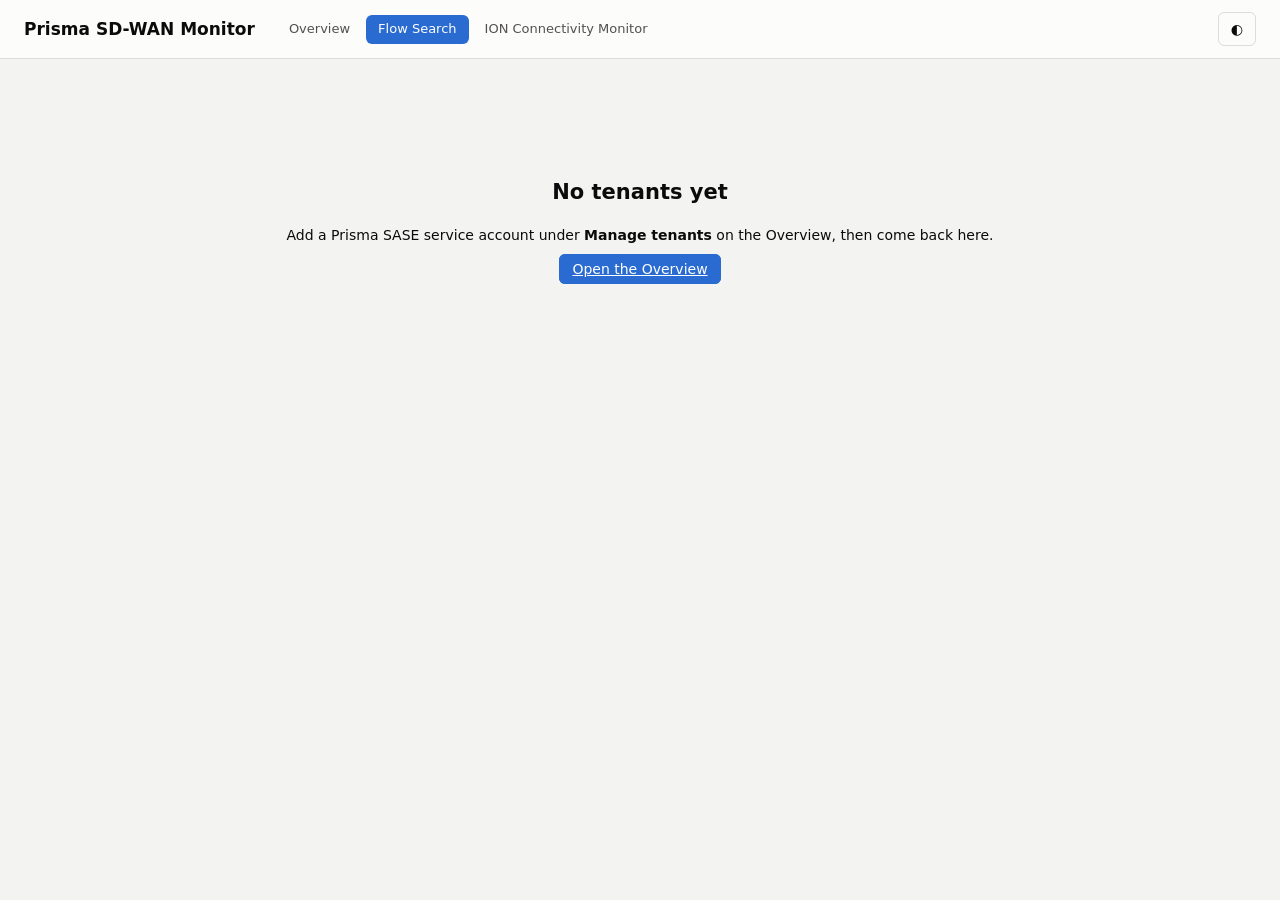
==== commit 002b2a90: "Flow Search: list disabled sites The site picker only listed active sites, so a disabled site's flow" ====
--- a/static/flows.html
+++ b/static/flows.html
@@ -59,7 +59,7 @@
                 <input type="search" x-model="siteSearch" placeholder="Search sites…" aria-label="Search sites">
                 <div class="picker-list">
                   <template x-for="s in siteMatches" :key="s.id">
-                    <label class="picker-item"><input type="checkbox" :checked="selectedSites.includes(s.id)" @change="toggleIn(selectedSites, s.id)"><span x-text="s.name"></span></label>
+                    <label class="picker-item"><input type="checkbox" :checked="selectedSites.includes(s.id)" @change="toggleIn(selectedSites, s.id)"><span x-text="s.name"></span><span class="muted" x-show="s.admin_state && s.admin_state !== 'active'" x-text="` (${s.admin_state})`"></span></label>
                   </template>
                   <div class="picker-empty" x-show="!siteMatches.length">No sites match</div>
                 </div>
--- a/static/css/theme.css
+++ b/static/css/theme.css
@@ -1,4 +1,4 @@
-/* Colour tokens shared by the Dashboard (style.css) and Flow Search (flows.html). */
+/* Color tokens shared by the Dashboard (style.css) and Flow Search (flows.html). */
 :root {
   --surface-0: #f3f3f1;
   --surface-1: #fcfcfb;
--- a/static/css/base.css
+++ b/static/css/base.css
@@ -126,7 +126,7 @@
 
 .tile .value .of { font-size: 16px; color: var(--text-muted); font-weight: 400; }
 
-/* Threshold colours for every metric value (text-contrast steps of the status palette) */
+/* Threshold colors for every metric value (text-contrast steps of the status palette) */
 .v-good { color: var(--good-text); }
 .v-warning { color: var(--warning-text); }
 .v-critical { color: var(--critical-text); }
--- a/static/css/flows.css
+++ b/static/css/flows.css
@@ -83,7 +83,7 @@
 .results .notice ul { margin: 4px 0 0; padding-left: 20px; }
 .results-bar { display: flex; flex-wrap: wrap; align-items: center; gap: 10px 18px; padding: 0 18px 10px; }
 .results-bar.tools { border-bottom: 1px solid var(--border); }
-/* Results, the Domains / Apps summary buttons centred where they're seen, and the flow count at the right */
+/* Results, the Domains / Apps summary buttons centered where they're seen, and the flow count at the right */
 .results-bar.results-head { display: grid; grid-template-columns: 1fr auto 1fr; }
 .results-head .summary-group { grid-column: 2; }
 .results-head .flow-count { grid-column: 3; justify-self: end; }
